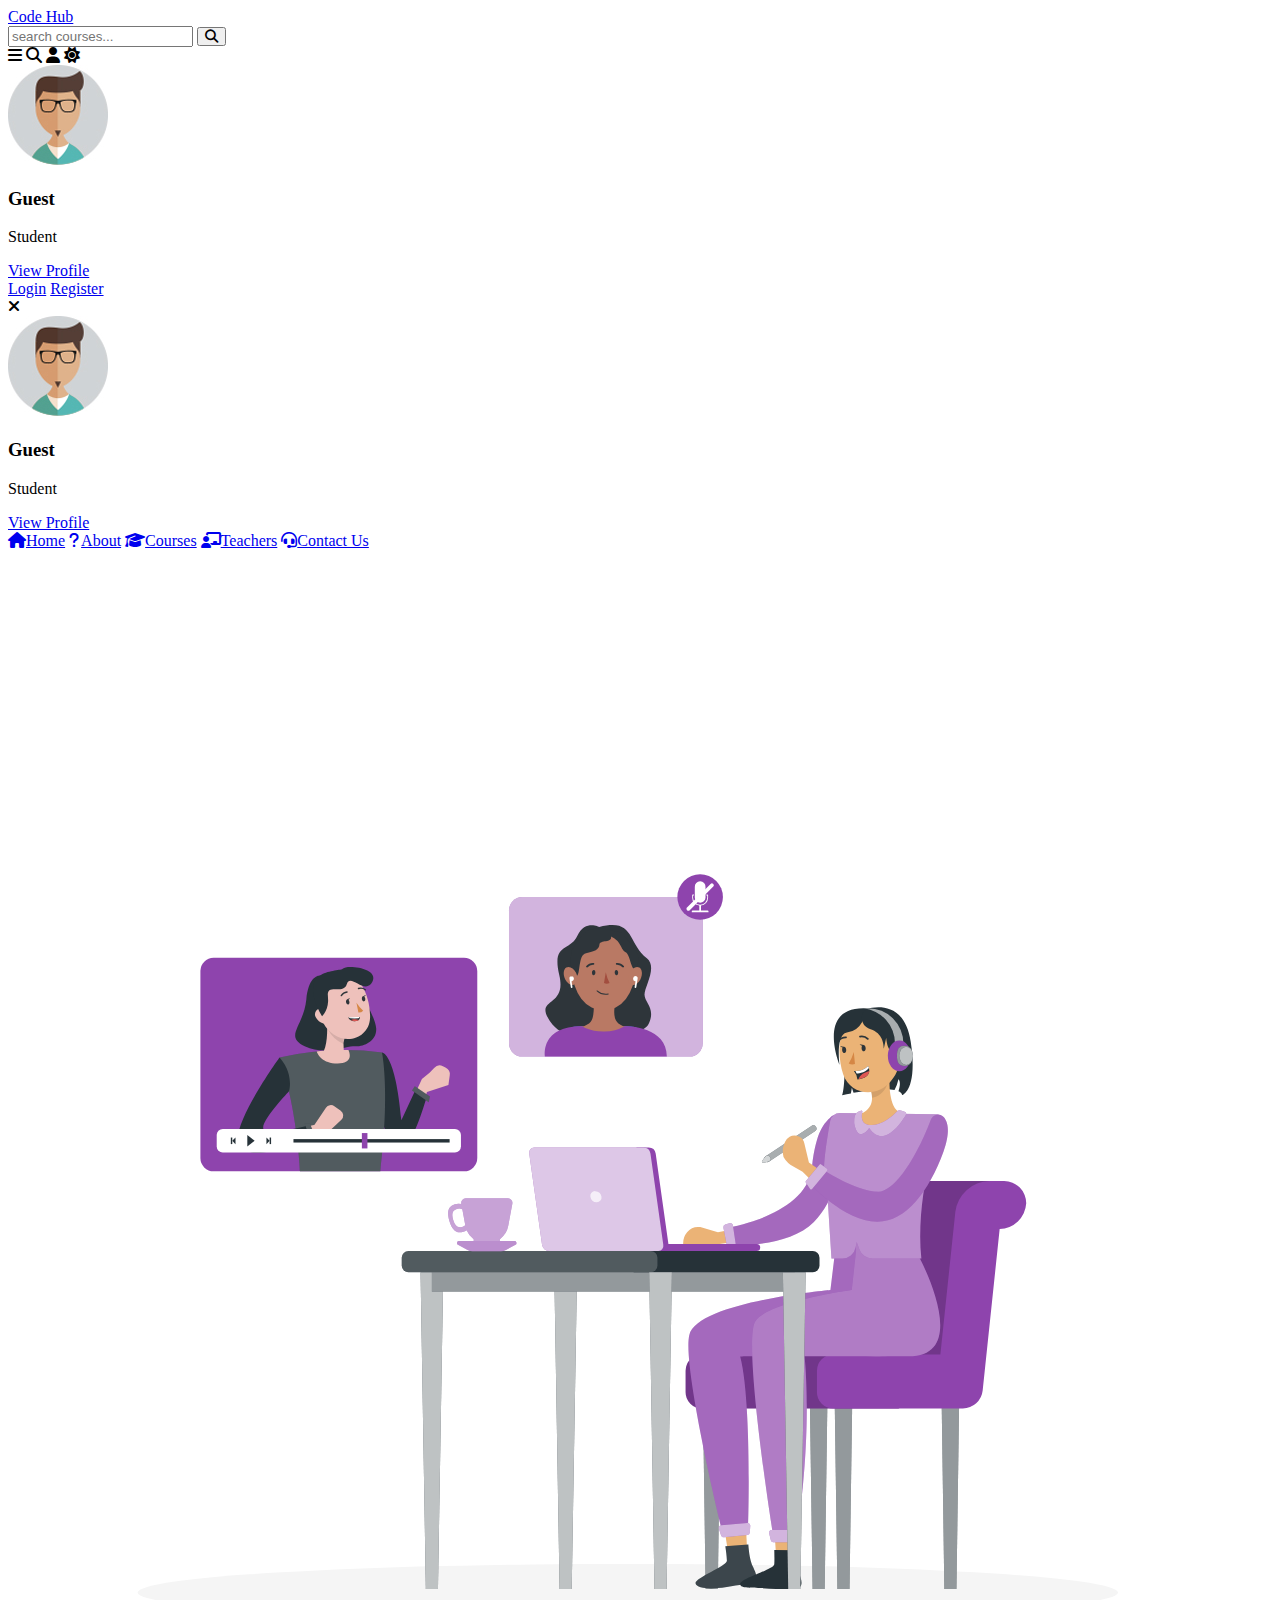
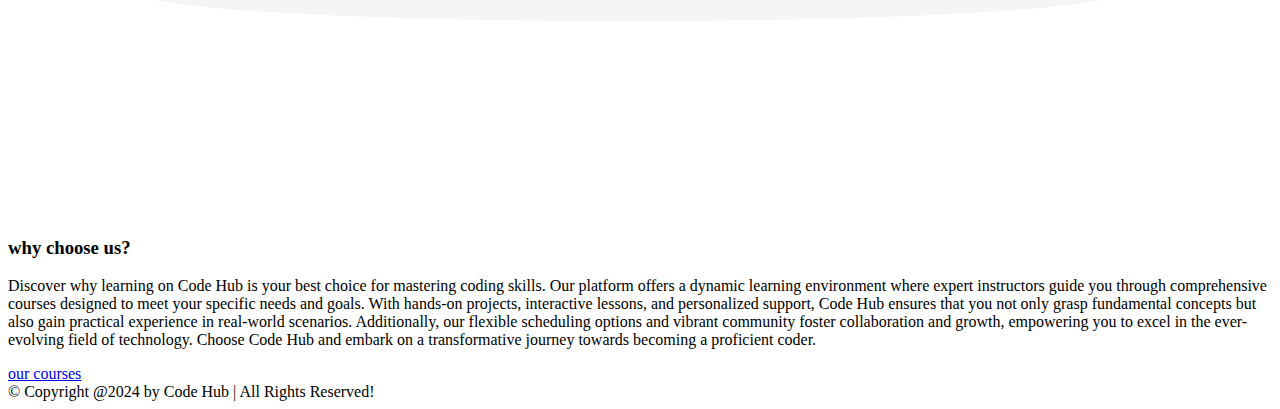
==== design/about.html @ 1aa7068b "about added" ====
<!DOCTYPE html>
<html lang="en">
<head>
   <meta charset="UTF-8">
   <meta http-equiv="X-UA-Compatible" content="IE=edge">
   <meta name="viewport" content="width=device-width, initial-scale=1.0">
   <title>about us</title>

   <!-- font awesome cdn link  -->
   <link rel="stylesheet" href="https://cdnjs.cloudflare.com/ajax/libs/font-awesome/6.1.2/css/all.min.css">

   <!-- custom css file link  -->
   <link rel="stylesheet" href="css/style.css">

</head>
<body>

<header class="header">
   
   <section class="flex">

      <a href="home.html" class="logo">Code Hub</a>

      <form action="search.html" method="post" class="search-form">
         <input type="text" name="search_box" required placeholder="search courses..." maxlength="100">
         <button type="submit" class="fas fa-search"></button>
      </form>

      <div class="icons">
         <div id="menu-btn" class="fas fa-bars"></div>
         <div id="search-btn" class="fas fa-search"></div>
         <div id="user-btn" class="fas fa-user"></div>
         <div id="toggle-btn" class="fas fa-sun"></div>
      </div>

      <div class="profile">
         <img src="images/pic-1.jpg" class="image" alt="">
         <h3 class="name">Guest</h3>
         <p class="role">Student</p>
         <a href="profile.html" class="btn">View Profile</a>
         <div class="flex-btn">
            <a href="login.html" class="option-btn">Login</a>
            <a href="register.html" class="option-btn">Register</a>
         </div>
      </div>

   </section>

</header>   

<div class="side-bar">

   <div id="close-btn">
      <i class="fas fa-times"></i>
   </div>

   <div class="profile">
      <img src="images/pic-1.jpg" class="image" alt="">
      <h3 class="name">Guest</h3>
      <p class="role">Student</p>
      <a href="profile.html" class="btn">View Profile</a>
   </div>

   <nav class="navbar">
      <a href="home.html"><i class="fas fa-home"></i><span>Home</span></a>
      <a href="about.html"><i class="fas fa-question"></i><span>About</span></a>
      <a href="courses.html"><i class="fas fa-graduation-cap"></i><span>Courses</span></a>
      <a href="teachers.html"><i class="fas fa-chalkboard-user"></i><span>Teachers</span></a>
      <a href="contact.html"><i class="fas fa-headset"></i><span>Contact Us</span></a>
   </nav>

</div>

<section class="about">

   <div class="row">

      <div class="image">
         <img src="images/about-img.svg" alt="">
      </div>

      <div class="content">
         <h3>why choose us?</h3>
         <p>
            Discover why learning on Code Hub is your best choice for mastering coding skills. Our platform offers a dynamic learning environment where expert instructors guide you through comprehensive courses designed to meet your specific needs and goals. With hands-on projects, interactive lessons, and personalized support, Code Hub ensures that you not only grasp fundamental concepts but also gain practical experience in real-world scenarios. Additionally, our flexible scheduling options and vibrant community foster collaboration and growth, empowering you to excel in the ever-evolving field of technology. Choose Code Hub and embark on a transformative journey towards becoming a proficient coder.</p>
         <a href="courses.html" class="inline-btn">our courses</a>
      </div>

   </div>

   
</section>


<footer class="footer">

   &copy; Copyright @2024 by <span>Code Hub</span> | All Rights Reserved!

</footer>

<!-- custom js file link  -->
<script src="js/script.js"></script>

   
</body>
</html>
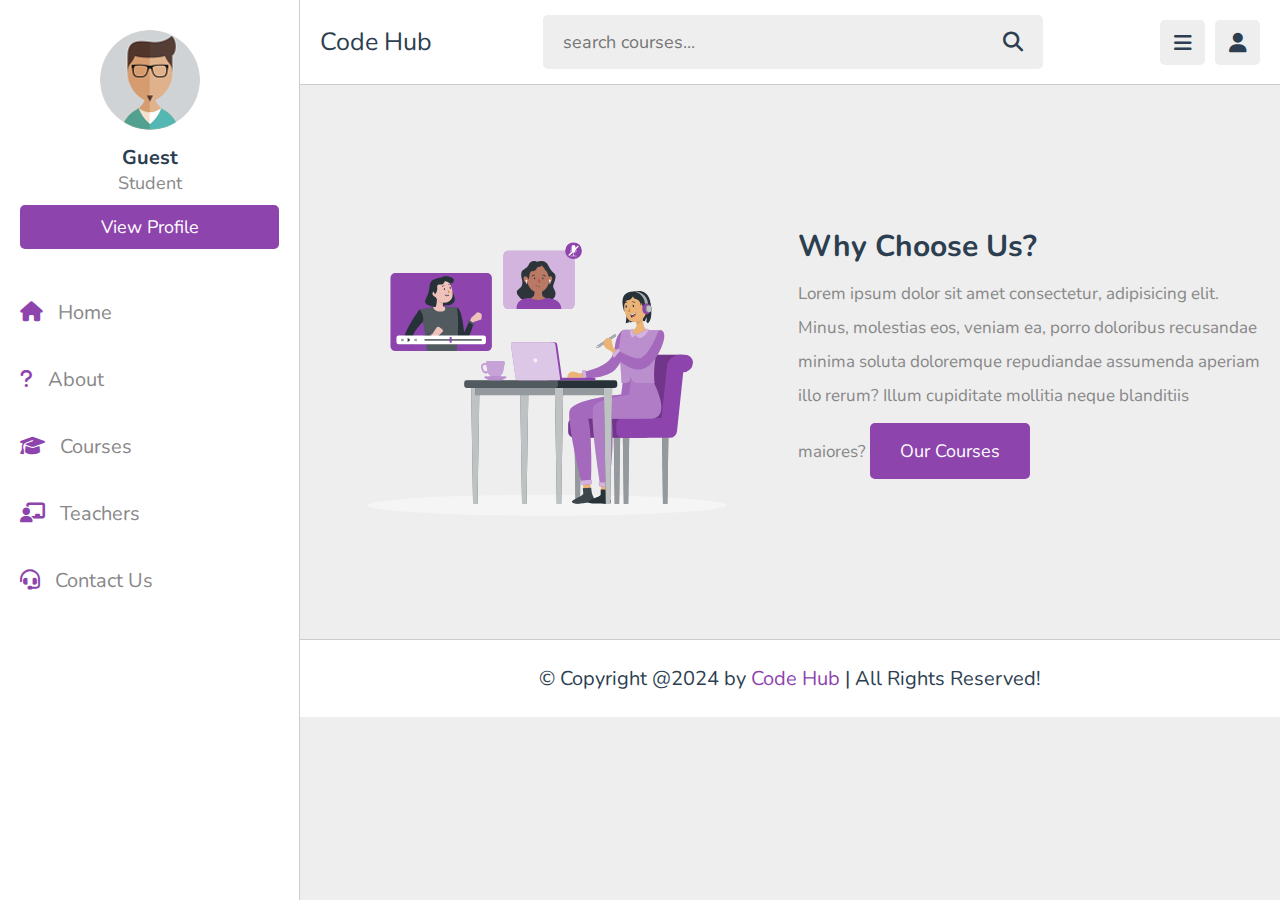
==== commit d8c4787d: "updated" ====
--- a/design/about.html
+++ b/design/about.html
@@ -30,7 +30,6 @@
          <div id="menu-btn" class="fas fa-bars"></div>
          <div id="search-btn" class="fas fa-search"></div>
          <div id="user-btn" class="fas fa-user"></div>
-         <div id="toggle-btn" class="fas fa-sun"></div>
       </div>
 
       <div class="profile">
@@ -82,7 +81,7 @@
       <div class="content">
          <h3>why choose us?</h3>
          <p>
-            Discover why learning on Code Hub is your best choice for mastering coding skills. Our platform offers a dynamic learning environment where expert instructors guide you through comprehensive courses designed to meet your specific needs and goals. With hands-on projects, interactive lessons, and personalized support, Code Hub ensures that you not only grasp fundamental concepts but also gain practical experience in real-world scenarios. Additionally, our flexible scheduling options and vibrant community foster collaboration and growth, empowering you to excel in the ever-evolving field of technology. Choose Code Hub and embark on a transformative journey towards becoming a proficient coder.</p>
+            Lorem ipsum dolor sit amet consectetur, adipisicing elit. Minus, molestias eos, veniam ea, porro doloribus recusandae minima soluta doloremque repudiandae assumenda aperiam illo rerum? Illum cupiditate mollitia neque blanditiis maiores?
          <a href="courses.html" class="inline-btn">our courses</a>
       </div>
 
--- a/design/css/style.css
+++ b/design/css/style.css
@@ -0,0 +1,1376 @@
+@import url('https://fonts.googleapis.com/css2?family=Nunito:wght@200;300;400;500;600;700&display=swap');
+
+:root{
+   --main-color:#8e44ad;
+   --red:#e74c3c;
+   --orange:#f39c12;
+   --light-color:#888;
+   --light-bg:#eee;
+   --black:#2c3e50;
+   --white:#fff;
+   --border:.1rem solid rgba(0,0,0,.2);
+}
+
+*{
+   font-family: 'Nunito', sans-serif;
+   margin:0; padding:0;
+   box-sizing: border-box;
+   outline: none; border:none;
+   text-decoration: none;
+}
+
+*::selection{
+   background-color: var(--main-color);
+   color:#fff;
+}
+
+html{
+   font-size: 62.5%;
+   overflow-x: hidden;
+}
+
+html::-webkit-scrollbar{
+   width: 1rem;
+   height: .5rem;
+}
+
+html::-webkit-scrollbar-track{
+   background-color: transparent;
+}
+
+html::-webkit-scrollbar-thumb{
+   background-color: var(--main-color);
+}
+
+body{
+   background-color: var(--light-bg);
+   padding-left: 30rem;
+}
+
+body.dark{
+   --light-color:#aaa;
+   --light-bg:#333;
+   --black:#fff;
+   --white:#222;
+   --border:.1rem solid rgba(255,255,255,.2);
+}
+
+body.active{
+   padding-left: 0;
+}
+
+section{
+   padding:2rem;
+   margin: 0 auto;
+   max-width: 1200px;
+}
+
+.heading{
+   font-size: 2.5rem;
+   color:var(--black);
+   margin-bottom: 2.5rem;
+   border-bottom: var(--border);
+   padding-bottom: 1.5rem;
+   text-transform: capitalize;
+}
+
+.inline-btn,
+.inline-option-btn,
+.inline-delete-btn,
+.btn,
+.delete-btn,
+.option-btn{
+   border-radius: .5rem;
+   color:#fff;
+   font-size: 1.8rem;
+   cursor: pointer;
+   text-transform: capitalize;
+   padding:1rem 3rem;
+   text-align: center;
+   margin-top: 1rem;
+}
+
+.btn,
+.delete-btn,
+.option-btn{
+   display: block;
+   width: 100%;
+}
+
+.inline-btn,
+.inline-option-btn,
+.inline-delete-btn{
+   display: inline-block;
+}
+
+.btn,
+.inline-btn{
+   background-color: var(--main-color);
+}
+
+.option-btn,
+.inline-option-btn{
+   background-color:var(--orange);
+}
+
+.delete-btn,
+.inline-delete-btn{
+   background-color: var(--red);
+}
+
+.inline-btn:hover,
+.inline-option-btn:hover,
+.inline-delete-btn:hover,
+.btn:hover,
+.delete-btn:hover,
+.option-btn:hover{
+   background-color: var(--black);
+   color: var(--white);
+}
+
+.flex-btn{
+   display: flex;
+   gap: 1rem;
+}
+
+.header{
+   position: sticky;
+   top:0; left:0; right: 0;
+   background-color: var(--white);
+   z-index: 1000;
+   border-bottom: var(--border);
+}
+
+.header .flex{
+   display: flex;
+   align-items: center;
+   justify-content: space-between;
+   position: relative;
+   padding: 1.5rem 2rem;
+}
+
+.header .flex .logo{
+   font-size: 2.5rem;
+   color: var(--black);
+}
+
+.header .flex .search-form{
+   width: 50rem;
+   border-radius: .5rem;
+   background-color: var(--light-bg);
+   padding:1.5rem 2rem;
+   display: flex;
+   gap:2rem;
+
+}
+
+.header .flex .search-form input{
+   width: 100%;
+   font-size: 1.8rem;
+   color:var(--black);
+   background:none;
+}
+
+.header .flex .search-form button{
+   background:none;
+   font-size: 2rem;
+   cursor: pointer;
+   color:var(--black);
+}
+
+.header .flex .search-form button:hover{
+   color: var(--main-color);
+}
+
+.header .flex .icons div{
+   font-size: 2rem;
+   color:var(--black);
+   background-color: var(--light-bg);
+   border-radius: .5rem;
+   height: 4.5rem;
+   width: 4.5rem;
+   line-height: 4.5rem;
+   cursor: pointer;
+   text-align: center;
+   margin-left: .7rem;
+}
+
+.header .flex .icons div:hover{
+   background-color: var(--black);
+   color:var(--white);
+}
+
+.header .flex .profile{
+   position: absolute;
+   top:120%; right: 2rem;
+   background-color: var(--white);
+   border-radius: .5rem;
+   padding: 1.5rem;
+   text-align: center;
+   overflow: hidden;
+   transform-origin: top right;
+   transform: scale(0);
+   transition: .2s linear;
+   width: 30rem;
+}
+
+.header .flex .profile.active{
+   transform: scale(1);
+}
+
+.header .flex .profile .image{
+   height: 10rem;
+   width: 10rem;
+   border-radius: 50%;
+   object-fit: contain;
+   margin-bottom: 1rem;
+}
+
+.header .flex .profile .name{
+   font-size: 2rem;
+   color:var(--black);
+   overflow: hidden;
+   text-overflow: ellipsis;
+   white-space: nowrap;
+}
+
+.header .flex .profile .role{
+   font-size: 1.8rem;
+   color: var(--light-color);
+}
+
+#search-btn{
+   display: none;
+}
+
+.side-bar{
+   position: fixed;
+   top: 0; left: 0;
+   width: 30rem;
+   background-color: var(--white);
+   height: 100vh;
+   border-right: var(--border);
+   z-index: 1200;
+}
+
+.side-bar #close-btn{
+   text-align: right;
+   padding: 2rem;
+   display: none;
+}
+
+.side-bar #close-btn i{
+   text-align: right;
+   font-size: 2.5rem;
+   background:var(--red);
+   border-radius: .5rem;
+   color:var(--white);
+   cursor: pointer;
+   height: 4.5rem;
+   width: 4.5rem;
+   line-height: 4.5rem;
+   text-align: center;
+}
+
+.side-bar #close-btn i:hover{
+   background-color: var(--black);
+}
+
+.side-bar .profile{
+   padding:3rem 2rem;
+   text-align: center;
+}
+
+.side-bar .profile .image{
+   height: 10rem;
+   width: 10rem;
+   border-radius: 50%;
+   object-fit: contain;
+   margin-bottom: 1rem;
+}
+
+.side-bar .profile .name{
+   font-size: 2rem;
+   color:var(--black);
+   overflow: hidden;
+   text-overflow: ellipsis;
+   white-space: nowrap;
+}
+
+.side-bar .profile .role{
+   font-size: 1.8rem;
+   color: var(--light-color);
+}
+
+.side-bar .navbar a{
+   display: block;
+   padding: 2rem;
+   font-size: 2rem;
+}
+
+.side-bar .navbar a i{
+   margin-right: 1.5rem;
+   color:var(--main-color);
+   transition: .2s linear;
+}
+
+.side-bar .navbar a span{
+   color:var(--light-color);
+}
+
+.side-bar .navbar a:hover{
+   background-color: var(--light-bg);
+}
+
+.side-bar .navbar a:hover i{
+   margin-right: 2.5rem;
+}
+
+.side-bar.active{
+   left: -30rem;
+}
+
+.home-grid .box-container{
+   display: grid;
+   grid-template-columns: repeat(auto-fit, 27.5rem);
+   gap:1.5rem;
+   justify-content: center;
+   align-items: flex-start;
+}
+
+.home-grid .box-container .box{
+   background-color: var(--white);
+   border-radius: .5rem;
+   padding:2rem;
+}
+
+.home-grid .box-container .box .title{
+   font-size: 2rem;
+   color: var(--black);
+   text-transform: capitalize;
+}
+
+.home-grid .box-container .box .flex{
+   display: flex;
+   flex-wrap: wrap;
+   gap: 1.5rem;
+   margin-top: 2rem;
+}
+
+.home-grid .box-container .flex a{
+   background-color: var(--light-bg);
+   border-radius: .5rem;
+   padding: 1rem 1.5rem;
+   font-size: 1.5rem;
+}
+
+.home-grid .box-container .flex a i{
+   margin-right: 1rem;
+   color:var(--black);
+}
+
+.home-grid .box-container .flex a span{
+   color:var(--light-color);
+}
+
+.home-grid .box-container .flex a:hover{
+   background-color: var(--black);
+}
+
+.home-grid .box-container .flex a:hover span{
+   color:var(--white);
+}
+
+.home-grid .box-container .flex a:hover i{
+   color:var(--white);
+}
+
+.home-grid .box-container .tutor{
+   padding: 1rem 0;
+   font-size: 1.8rem;
+   color:var(--light-color);
+   line-height: 2;
+}
+
+.home-grid .box-container .likes{
+   color:var(--light-color);
+   font-size: 1.7rem;
+   margin-top: 1.5rem;
+}
+
+.home-grid .box-container .likes span{
+   color:var(--main-color);
+}
+
+.about .row{
+   display: flex;
+   align-items: center;
+   flex-wrap: wrap;
+   gap:1.5rem;
+}
+
+.about .row .image{
+   flex: 1 1 40rem;
+}
+
+.about .row .image img{
+   width: 100%;
+   height: 50rem;
+}
+
+.about .row .content{
+   flex: 1 1 40rem;
+}
+
+.about .row .content p{
+   font-size: 1.7rem;
+   line-height: 2;
+   color: var(--light-color);
+   padding: 1rem 0;
+}
+
+.about .row .content h3{
+   font-size: 3rem;
+   color:var(--black);
+   text-transform: capitalize;
+}
+
+.about .box-container{
+   display: grid;
+   grid-template-columns: repeat(auto-fit, minmax(27rem, 1fr));
+   gap:1.5rem;
+   justify-content: center;
+   align-items: flex-start;
+   margin-top: 3rem;
+}
+
+.about .box-container .box{
+   border-radius: .5rem;
+   background-color: var(--white);
+   padding: 2rem;
+   display: flex;
+   align-items: center;
+   gap: 2.5rem;
+}
+
+.about .box-container .box i{
+   font-size: 4rem;
+   color: var(--main-color);
+}
+
+.about .box-container .box h3{
+   font-size: 2.5rem;
+   color: var(--black);
+   margin-bottom: .3rem;
+}
+
+.about .box-container .box p{
+   font-size: 1.7rem;
+   color:var(--light-color);
+}
+
+.reviews .box-container{
+   display: grid;
+   grid-template-columns: repeat(auto-fit, minmax(30rem, 1fr));
+   gap:1.5rem;
+   justify-content: center;
+   align-items: flex-start;
+}
+
+.reviews .box-container .box{
+   border-radius: .5rem;
+   background-color: var(--white);
+   padding: 2rem;
+}
+
+.reviews .box-container .box p{
+   line-height: 1.7;
+   font-size: 1.7rem;
+   color: var(--light-color);
+}
+
+.reviews .box-container .box .student{
+   margin-top: 2rem;
+   display: flex;
+   align-items: center;
+   gap: 1.5rem;
+}
+
+.reviews .box-container .box .student img{
+   height: 5rem;
+   width: 5rem;
+   object-fit: cover;
+   border-radius: 50%;
+}
+
+.reviews .box-container .box .student h3{
+   font-size: 2rem;
+   color: var(--black);
+   margin-bottom: .3rem;
+}
+
+.reviews .box-container .box .student .stars{
+   font-size: 1.5rem;
+   color:var(--orange);
+}
+
+.courses .box-container{
+   display: grid;
+   grid-template-columns: repeat(auto-fit, minmax(30rem, 1fr));
+   gap:1.5rem;
+   justify-content: center;
+   align-items: flex-start;
+}
+
+.courses .box-container .box{
+   border-radius: .5rem;
+   background-color: var(--white);
+   padding: 2rem;
+}
+
+.courses .box-container .box .tutor{
+   display: flex;
+   align-items: center;
+   gap: 1.5rem;
+   margin-bottom: 2.5rem;
+}
+
+.courses .box-container .box .tutor img{
+   height: 5rem;
+   width: 5rem;
+   border-radius: 50%;
+   object-fit: cover;
+}
+
+.courses .box-container .box .tutor h3{
+   font-size: 1.8rem;
+   color: var(--black);
+   margin-bottom: .2rem;
+}
+
+.courses .box-container .box .tutor span{
+   font-size: 1.3rem;
+   color:var(--light-color);
+}
+
+.courses .box-container .box .thumb{
+   position: relative;
+}
+
+.courses .box-container .box .thumb span{
+   position: absolute;
+   top:1rem; left: 1rem;
+   border-radius: .5rem;
+   padding: .5rem 1.5rem;
+   background-color: rgba(0,0,0,.3);
+   color: #fff;
+   font-size: 1.5rem;
+}
+
+.courses .box-container .box .thumb img{
+   width: 100%;
+   height: 20rem;
+   object-fit: cover;
+   border-radius: .5rem;
+}
+
+.courses .box-container .box .title{
+   font-size: 2rem;
+   color: var(--black);
+   padding-bottom: .5rem;
+   padding-top: 1rem;
+}
+
+.courses .more-btn{
+   text-align: center;
+   margin-top: 2rem;
+}
+
+.playlist-details .row{
+   display: flex;
+   align-items: flex-end;
+   gap:3rem;
+   flex-wrap: wrap;
+   background-color: var(--white);
+   padding: 2rem;
+}
+
+.playlist-details .row .column{
+   flex: 1 1 40rem;
+}
+
+.playlist-details .row .column .save-playlist{
+   margin-bottom: 1.5rem;
+}
+
+.playlist-details .row .column .save-playlist button{
+   border-radius: .5rem;
+   background-color: var(--light-bg);
+   padding:1rem 1.5rem;
+   cursor: pointer;
+}
+
+.playlist-details .row .column .save-playlist button i{
+   font-size: 2rem;
+   color:var(--black);
+   margin-right: .8rem;
+}
+
+.playlist-details .row .column .save-playlist button span{
+   font-size: 1.8rem;
+   color:var(--light-color);
+}
+
+.playlist-details .row .column .save-playlist button:hover{
+   background-color: var(--black);
+}
+
+.playlist-details .row .column .save-playlist button:hover i{
+   color:var(--white);
+}
+
+.playlist-details .row .column .save-playlist button:hover span{
+   color:var(--white);
+}
+
+.playlist-details .row .column .thumb{
+   position: relative;
+}
+
+.playlist-details .row .column .thumb span{
+   font-size: 1.8rem;
+   color: #fff;
+   background-color: rgba(0,0,0,.3);
+   border-radius: .5rem;
+   position: absolute;
+   top: 1rem; left: 1rem;
+   padding: .5rem 1.5rem;
+}
+
+.playlist-details .row .column .thumb img{
+   height: 30rem;
+   width: 100%;
+   object-fit: cover;
+   border-radius: .5rem;
+}
+
+.playlist-details .row .column .tutor{
+   display: flex;
+   align-items: center;
+   gap: 2rem;
+   margin-bottom: 2rem;
+}
+
+.playlist-details .row .column .tutor img{
+   height: 7rem;
+   width: 7rem;
+   border-radius: 50%;
+   object-fit: cover;
+}
+
+.playlist-details .row .column .tutor h3{
+   font-size: 2rem;
+   color:var(--black);
+   margin-bottom: .2rem;
+}
+
+.playlist-details .row .column .tutor span{
+   font-size: 1.5rem;
+   color: var(--light-color);
+}
+
+.playlist-details .row .column .details h3{
+   font-size: 2rem;
+   color: var(--black);
+   text-transform: capitalize;
+}
+
+.playlist-details .row .column .details p{
+   padding: 1rem 0;
+   line-height: 2;
+   font-size: 1.8rem;
+   color: var(--light-color);
+}
+
+.playlist-videos .box-container{
+   display: grid;
+   grid-template-columns: repeat(auto-fit, minmax(30rem, 1fr));
+   gap:1.5rem;
+   justify-content: center;
+   align-items: flex-start;
+}
+
+.playlist-videos .box-container .box{
+   background-color: var(--white);
+   border-radius: .5rem;
+   padding: 2rem;
+   position: relative;
+}
+
+.playlist-videos .box-container .box i{
+   position: absolute;
+   top: 2rem; left: 2rem; right: 2rem;
+   height: 20rem;
+   border-radius: .5rem;
+   background-color: rgba(0,0,0,.3);
+   display: flex;
+   align-items: center;
+   justify-content: center;
+   font-size: 5rem;
+   color: #fff;
+   display: none;
+}
+
+.playlist-videos .box-container .box:hover i{
+   display: flex;
+}
+
+.playlist-videos .box-container .box img{
+   width: 100%;
+   height: 20rem;
+   object-fit: cover;
+   border-radius: .5rem;
+}
+
+.playlist-videos .box-container .box h3{
+   margin-top: 1.5rem;
+   font-size: 1.8rem;
+   color: var(--black);
+}
+
+.playlist-videos .box-container .box:hover h3{
+   color: var(--main-color);
+}
+
+.watch-video .video-container{
+   background-color: var(--white);
+   border-radius: .5rem;
+   padding: 2rem;
+}
+
+.watch-video .video-container .video{
+   position: relative;
+   margin-bottom: 1.5rem;
+}
+
+.watch-video .video-container .video video{
+   border-radius: .5rem;
+   width: 100%;
+   object-fit: contain;
+   background-color: #000;
+}
+
+.watch-video .video-container .title{
+   font-size: 2rem;
+   color: var(--black);
+}
+
+.watch-video .video-container .info{
+   display: flex;
+   margin-top: 1.5rem;
+   margin-bottom: 2rem;
+   border-bottom: var(--border);
+   padding-bottom: 1.5rem;
+   gap: 2.5rem;
+   align-items: center;
+}
+
+.watch-video .video-container .info p{
+   font-size: 1.6rem;
+}
+
+.watch-video .video-container .info p span{
+   color: var(--light-color);
+}
+
+.watch-video .video-container .info i{
+   margin-right: 1rem;
+   color: var(--main-color);
+}
+
+.watch-video .video-container .tutor{
+   display: flex;
+   align-items: center;
+   gap: 2rem;
+   margin-bottom: 1rem;
+}
+
+.watch-video .video-container .tutor img{
+   border-radius: 50%;
+   height: 5rem;
+   width: 5rem;
+   object-fit: cover;
+}
+
+.watch-video .video-container .tutor h3{
+   font-size: 2rem;
+   color: var(--black);
+   margin-bottom: .2rem;
+}
+
+.watch-video .video-container .tutor span{
+   font-size: 1.5rem;
+   color: var(--light-color);
+}
+
+.watch-video .video-container .flex{
+   display: flex;
+   align-items: center;
+   justify-content: space-between;
+   gap: 1.5rem;
+}
+
+.watch-video .video-container .flex button{
+   border-radius: .5rem;
+   padding: 1rem 1.5rem;
+   font-size: 1.8rem;
+   cursor: pointer;
+   background-color: var(--light-bg);
+}
+
+.watch-video .video-container .flex button i{
+   margin-right: 1rem;
+   color: var(--black);
+}
+
+.watch-video .video-container .flex button span{
+   color: var(--light-color);
+}
+
+.watch-video .video-container .flex button:hover{
+   background-color: var(--black);
+}
+
+.watch-video .video-container .flex button:hover i{
+   color: var(--white);
+}
+
+.watch-video .video-container .flex button:hover span{
+   color: var(--white);
+}
+
+.watch-video .video-container .description{
+   line-height: 1.5;
+   font-size: 1.7rem;
+   color: var(--light-color);
+   margin-top: 2rem;
+}
+
+.comments .add-comment{
+   background-color: var(--white);
+   border-radius: .5rem;
+   padding: 2rem;
+   margin-bottom: 3rem;
+}
+
+.comments .add-comment h3{
+   font-size: 2rem;
+   color: var(--black);
+   margin-bottom: 1rem;
+}
+
+.comments .add-comment textarea{
+   height: 20rem;
+   resize: none;
+   background-color: var(--light-bg);
+   border-radius: .5rem;
+   border: var(--border);
+   padding: 1.4rem;
+   font-size: 1.8rem;
+   color: var(--black);
+   width: 100%;
+   margin: .5rem 0;
+}
+
+.comments .box-container{
+   display: grid;
+   gap: 2.5rem;
+   background-color: var(--white);
+   padding: 2rem;
+   border-radius: .5rem;
+}
+
+.comments .box-container .box .user{
+   display: flex;
+   align-items: center;
+   gap: 1.5rem;
+   margin-bottom: 2rem;
+}
+
+.comments .box-container .box .user img{
+   height: 5rem;
+   width: 5rem;
+   border-radius: 50%;
+}
+
+.comments .box-container .box .user h3{
+   font-size: 2rem;
+   color: var(--black);
+   margin-bottom: .2rem;
+}
+
+.comments .box-container .box .user span{
+   font-size: 1.5rem;
+   color: var(--light-color);
+}
+
+.comments .box-container .box .comment-box{
+   border-radius: .5rem;
+   background-color: var(--light-bg);
+   padding:1rem 1.5rem;
+   white-space: pre-line;
+   margin: .5rem 0;
+   font-size: 1.8rem;
+   color: var(--black);
+   line-height: 1.5;
+   position: relative;
+   z-index: 0;
+}
+
+.comments .box-container .box .comment-box::before{
+   content: '';
+   position: absolute;
+   top: -1rem; left: 1.5rem;
+   background-color: var(--light-bg);
+   height: 1.2rem;
+   width: 2rem;
+   clip-path: polygon(50% 0%, 0% 100%, 100% 100%);
+}
+
+.teachers .search-tutor{
+   margin-bottom: 2rem;
+   border-radius: .5rem;
+   background-color: var(--white);
+   padding: 1.5rem 2rem;
+   display: flex;
+   align-items: center;
+   gap: 1.5rem;
+}
+
+.teachers .search-tutor input{
+   width: 100%;
+   background: none;
+   font-size: 1.8rem;
+   color: var(--black);
+}
+
+.teachers .search-tutor button{
+   font-size: 2rem;
+   color: var(--black);
+   cursor: pointer;
+   background:none;
+}
+
+.teachers .search-tutor button:hover{
+   color: var(--main-color);
+}
+
+.teachers .box-container{
+   display: grid;
+   grid-template-columns: repeat(auto-fit, minmax(30rem, 1fr));
+   gap:1.5rem;
+   justify-content: center;
+   align-items: flex-start;
+}
+
+.teachers .box-container .box{
+   background-color: var(--white);
+   border-radius: .5rem;
+   padding: 2rem;
+}
+
+.teachers .box-container .offer{
+   text-align: center;
+}
+
+.teachers .box-container .offer h3{
+   font-size: 2.5rem;
+   color: var(--black);
+   text-transform: capitalize;
+   padding-bottom: .5rem;
+}
+
+.teachers .box-container .offer p{
+   line-height: 1.7;
+   padding: .5rem 0;
+   color: var(--light-color);
+   font-size: 1.7rem;
+}
+
+.teachers .box-container .box .tutor{
+   display: flex;
+   align-items: center;
+   gap:2rem;
+   margin-bottom: 1.5rem;
+}
+
+.teachers .box-container .box .tutor img{
+   height: 5rem;
+   width: 5rem;
+   border-radius: 50%;
+}
+
+.teachers .box-container .box .tutor h3{
+   font-size: 2rem;
+   color: var(--black);
+   margin-bottom: .2rem;
+}
+
+.teachers .box-container .box .tutor span{
+   font-size: 1.6rem;
+   color: var(--light-color);
+}
+
+.teachers .box-container .box p{
+   padding: .5rem 0;
+   font-size: 1.7rem;
+   color: var(--light-color);
+}
+
+.teachers .box-container .box p span{
+   color: var(--main-color);
+}
+
+.teacher-profile .details{
+   text-align: center;
+   background-color: var(--white);
+   border-radius: .5rem;
+   padding: 2rem;
+}
+
+.teacher-profile .details .tutor img{
+   height: 10rem;
+   width: 10rem;
+   border-radius: 50%;
+   object-fit: cover;
+   margin-bottom: 1rem;
+}
+
+.teacher-profile .details .tutor h3{
+   font-size: 2rem;
+   color: var(--black);
+}
+
+.teacher-profile .details .tutor span{
+   color: var(--light-color);
+   font-size: 1.7rem;
+}
+
+.teacher-profile .details .flex{
+   display: flex;
+   flex-wrap: wrap;
+   gap: 1.5rem;
+   margin-top: 2rem;
+}
+
+.teacher-profile .details .flex p{
+   flex: 1 1 20rem;
+   border-radius: .5rem;
+   background-color: var(--light-bg);
+   padding: 1.2rem 2rem;
+   font-size: 1.8rem;
+   color: var(--light-color);
+}
+
+.teacher-profile .details .flex p span{
+   color: var(--main-color);
+}
+
+.user-profile .info{
+   background-color: var(--white);
+   border-radius: .5rem;
+   padding: 2rem;
+}
+
+.user-profile .info .user{
+   text-align: center;
+   margin-bottom: 2rem;
+   padding: 1rem;
+}
+
+.user-profile .info .user img{
+   height: 10rem;
+   width: 10rem;
+   border-radius: 50%;
+   object-fit: cover;
+   margin-bottom: 1rem;
+}
+
+.user-profile .info .user h3{
+   font-size: 2rem;
+   color: var(--black);
+}
+
+.user-profile .info .user p{
+   font-size: 1.7rem;
+   color: var(--light-color);
+   padding: .3rem 0;
+}
+
+.user-profile .info .box-container{
+   display: flex;
+   flex-wrap: wrap;
+   gap: 1.5rem;
+}
+
+.user-profile .info .box-container .box{
+   background-color: var(--light-bg);
+   border-radius: .5rem;
+   padding: 2rem;
+   flex: 1 1 25rem;
+}
+
+.user-profile .info .box-container .box .flex{
+   display: flex;
+   align-items: center;
+   gap: 2rem;
+   margin-bottom: 1rem;
+}
+
+.user-profile .info .box-container .box .flex i{
+   font-size:2rem;
+   color: var(--white);
+   background-color: var(--black);
+   text-align: center;
+   border-radius: .5rem;
+   height: 5rem;
+   width: 5rem;
+   line-height: 4.9rem;
+}
+
+.user-profile .info .box-container .box .flex span{
+   font-size: 2.5rem;
+   color: var(--main-color);
+}
+
+.user-profile .info .box-container .box .flex p{
+   color: var(--light-color);
+   font-size: 1.7rem;
+}
+
+.contact .row{
+   display: flex;
+   align-items: center;
+   flex-wrap: wrap;
+   gap: 1.5rem;
+}
+
+.contact .row .image{
+   flex: 1 1 50rem;
+}
+
+.contact .row .image img{
+   width: 100%;
+}
+
+.contact .row form{
+   flex: 1 1 30rem;
+   background-color: var(--white);
+   padding: 2rem;
+   text-align: center;
+}
+
+.contact .row form h3{
+   margin-bottom: 1rem;
+   text-transform: capitalize;
+   color:var(--black);
+   font-size: 2.5rem;
+}
+
+.contact .row form .box{
+   width: 100%;
+   border-radius: .5rem;
+   background-color: var(--light-bg);
+   margin: 1rem 0;
+   padding: 1.4rem;
+   font-size: 1.8rem;
+   color: var(--black);
+}
+
+.contact .row form textarea{
+   height: 20rem;
+   resize: none;
+}
+
+.contact .box-container{
+   display: grid;
+   grid-template-columns: repeat(auto-fit, minmax(30rem, 1fr));
+   gap:1.5rem;
+   justify-content: center;
+   align-items: flex-start;
+   margin-top: 3rem;
+}
+
+.contact .box-container .box{
+   text-align: center;
+   background-color: var(--white);
+   border-radius: .5rem;
+   padding: 3rem;
+}
+
+.contact .box-container .box i{
+   font-size: 3rem;
+   color: var(--main-color);
+   margin-bottom: 1rem;
+}
+
+.contact .box-container .box h3{
+   font-size: 2rem;
+   color:var(--black);
+   margin: 1rem 0;
+}
+
+.contact .box-container .box a{
+   display: block;
+   padding-top: .5rem;
+   font-size: 1.8rem;
+   color: var(--light-color);
+}
+
+.contact .box-container .box a:hover{
+   text-decoration: underline;
+   color:var(--black);
+}
+
+.form-container{
+   min-height: calc(100vh - 20rem);
+   display: flex;
+   align-items: center;
+   justify-content: center;
+}
+
+.form-container form{
+   background-color: var(--white);
+   border-radius: .5rem;
+   padding: 2rem;
+   width: 50rem;
+}
+
+.form-container form h3{
+   font-size: 2.5rem;
+   text-transform: capitalize;
+   color: var(--black);
+   text-align: center;
+}
+
+.form-container form p{
+   font-size: 1.7rem;
+   color: var(--light-color);
+   padding-top: 1rem;
+}
+
+.form-container form p span{
+   color: var(--red);
+}
+
+.form-container form .box{
+   font-size: 1.8rem;
+   color: var(--black);
+   border-radius: .5rem;
+   padding: 1.4rem;
+   background-color: var(--light-bg);
+   width: 100%;
+   margin: 1rem 0;
+}
+
+
+
+
+
+
+.footer{
+   background-color: var(--white);
+   border-top: var(--border);
+   position: sticky;
+   bottom: 0; left: 0; right: 0;
+   text-align: center;
+   font-size: 2rem;
+   padding:2.5rem 2rem;
+   color:var(--black);
+   margin-top: 1rem;
+   z-index: 1000;
+   /* padding-bottom: 9.5rem; */
+}
+
+.footer span{
+   color:var(--main-color);
+}
+
+
+
+@media (max-width:1200px){
+
+   body{
+      padding-left: 0;
+   }
+
+   .side-bar{
+      left: -30rem;
+      transition: .2s linear;
+   }
+
+   .side-bar #close-btn{
+      display: block;
+   }
+
+   .side-bar.active{
+      left: 0;
+      box-shadow: 0 0 0 100vw rgba(0,0,0,.8);
+      border-right: 0;
+   }
+
+}
+
+@media (max-width:991px){
+
+   html{
+      font-size: 55%;
+   }
+
+}
+
+@media (max-width:768px){
+
+   #search-btn{
+      display: inline-block;
+   }
+
+   .header .flex .search-form{
+      position: absolute;
+      top: 99%; left: 0; right: 0;
+      border-top: var(--border);
+      border-bottom: var(--border);
+      background-color: var(--white);
+      border-radius: 0;
+      width: auto;
+      padding: 2rem;
+      clip-path: polygon(0 0, 100% 0, 100% 0, 0 0);
+      transition: .2s linear;
+   }
+
+   .header .flex .search-form.active{
+      clip-path: polygon(0 0, 100% 0, 100% 100%, 0 100%);
+   }
+
+}
+
+@media (max-width:450px){
+
+   html{
+      font-size: 50%;
+   }
+
+   .flex-btn{
+      gap: 0;
+      flex-flow: column;
+   }
+
+   .home-grid .box-container{
+      grid-template-columns: 1fr;
+   }
+
+   .about .row .image img{
+      height: 25rem;
+   }
+
+}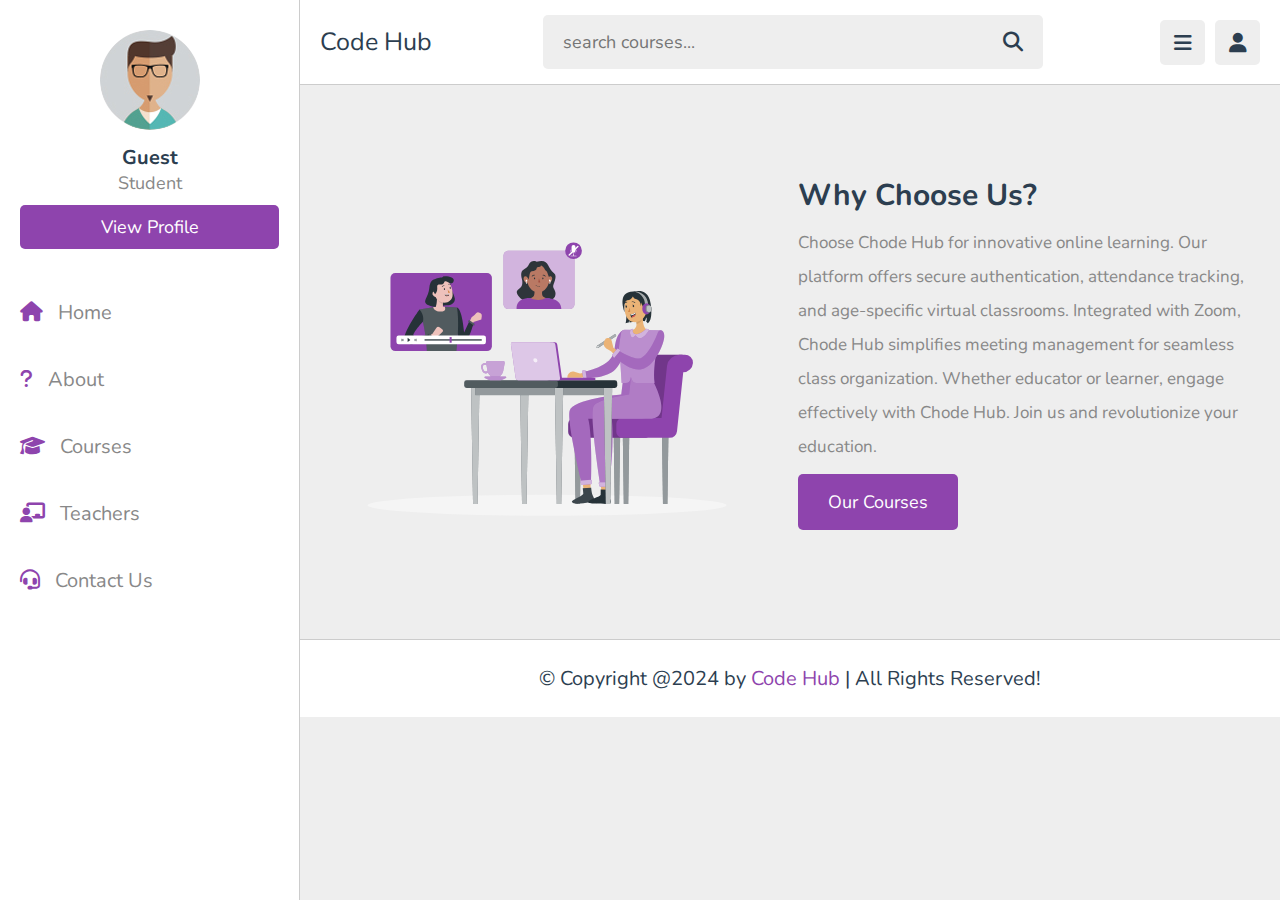
==== commit c2aad112: "corrected wording" ====
--- a/design/about.html
+++ b/design/about.html
@@ -81,7 +81,8 @@
       <div class="content">
          <h3>why choose us?</h3>
          <p>
-            Lorem ipsum dolor sit amet consectetur, adipisicing elit. Minus, molestias eos, veniam ea, porro doloribus recusandae minima soluta doloremque repudiandae assumenda aperiam illo rerum? Illum cupiditate mollitia neque blanditiis maiores?
+            
+Choose Chode Hub for innovative online learning. Our platform offers secure authentication, attendance tracking, and age-specific virtual classrooms. Integrated with Zoom, Chode Hub simplifies meeting management for seamless class organization. Whether educator or learner, engage effectively with Chode Hub. Join us and revolutionize your education.  <br>
          <a href="courses.html" class="inline-btn">our courses</a>
       </div>
 
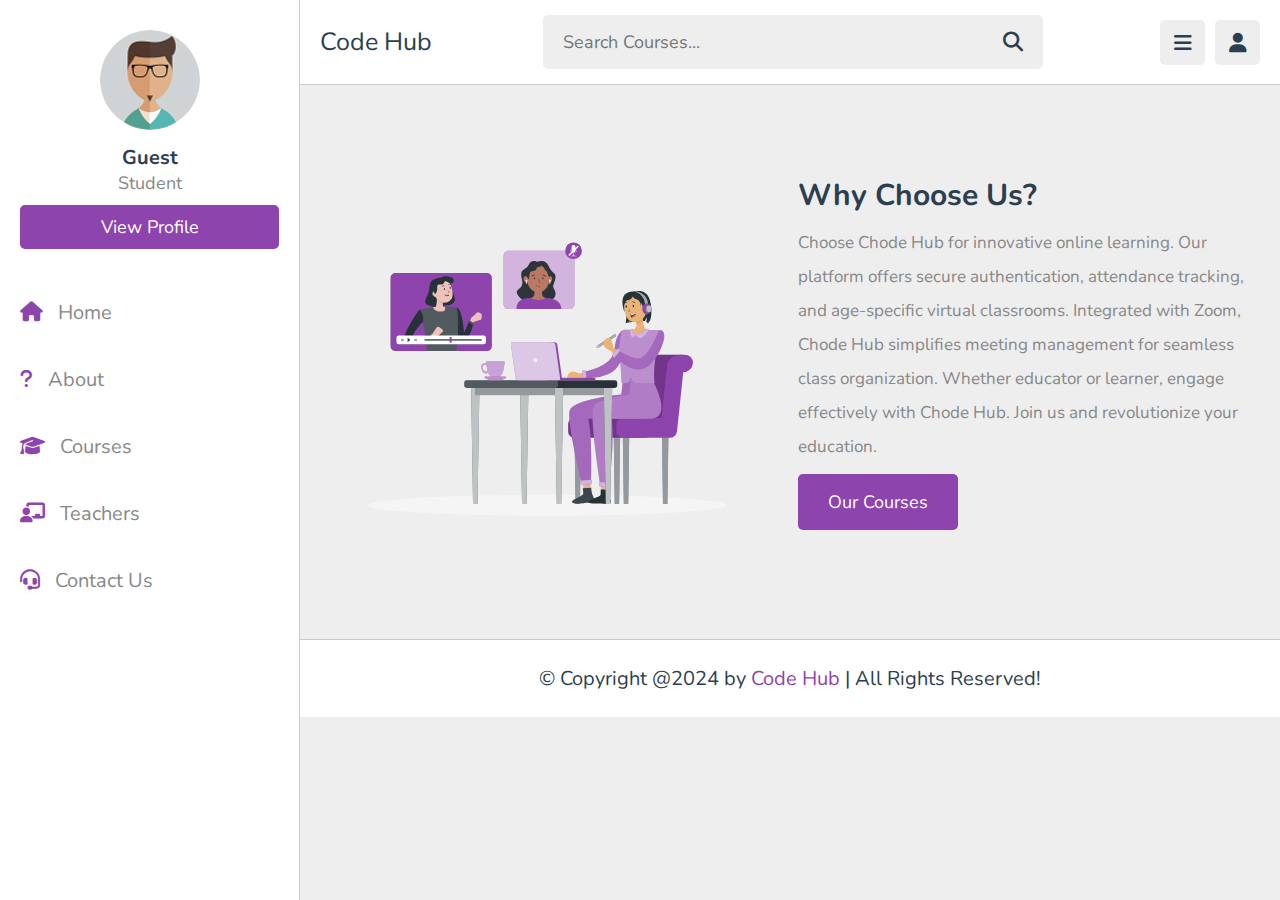
==== commit 186e8417: "changed" ====
--- a/design/about.html
+++ b/design/about.html
@@ -22,7 +22,7 @@
       <a href="home.html" class="logo">Code Hub</a>
 
       <form action="search.html" method="post" class="search-form">
-         <input type="text" name="search_box" required placeholder="search courses..." maxlength="100">
+         <input type="text" name="search_box" required placeholder="Search Courses..." maxlength="100">
          <button type="submit" class="fas fa-search"></button>
       </form>
 
@@ -30,6 +30,7 @@
          <div id="menu-btn" class="fas fa-bars"></div>
          <div id="search-btn" class="fas fa-search"></div>
          <div id="user-btn" class="fas fa-user"></div>
+         <div id="toggle-btn" class="fas fa-sun"></div>
       </div>
 
       <div class="profile">
--- a/design/css/style.css
+++ b/design/css/style.css
@@ -46,6 +46,11 @@
    background-color: var(--light-bg);
    padding-left: 30rem;
 }
+
+#toggle-btn {
+   display: none; /* This hides the button */
+}
+
 
 body.dark{
    --light-color:#aaa;
